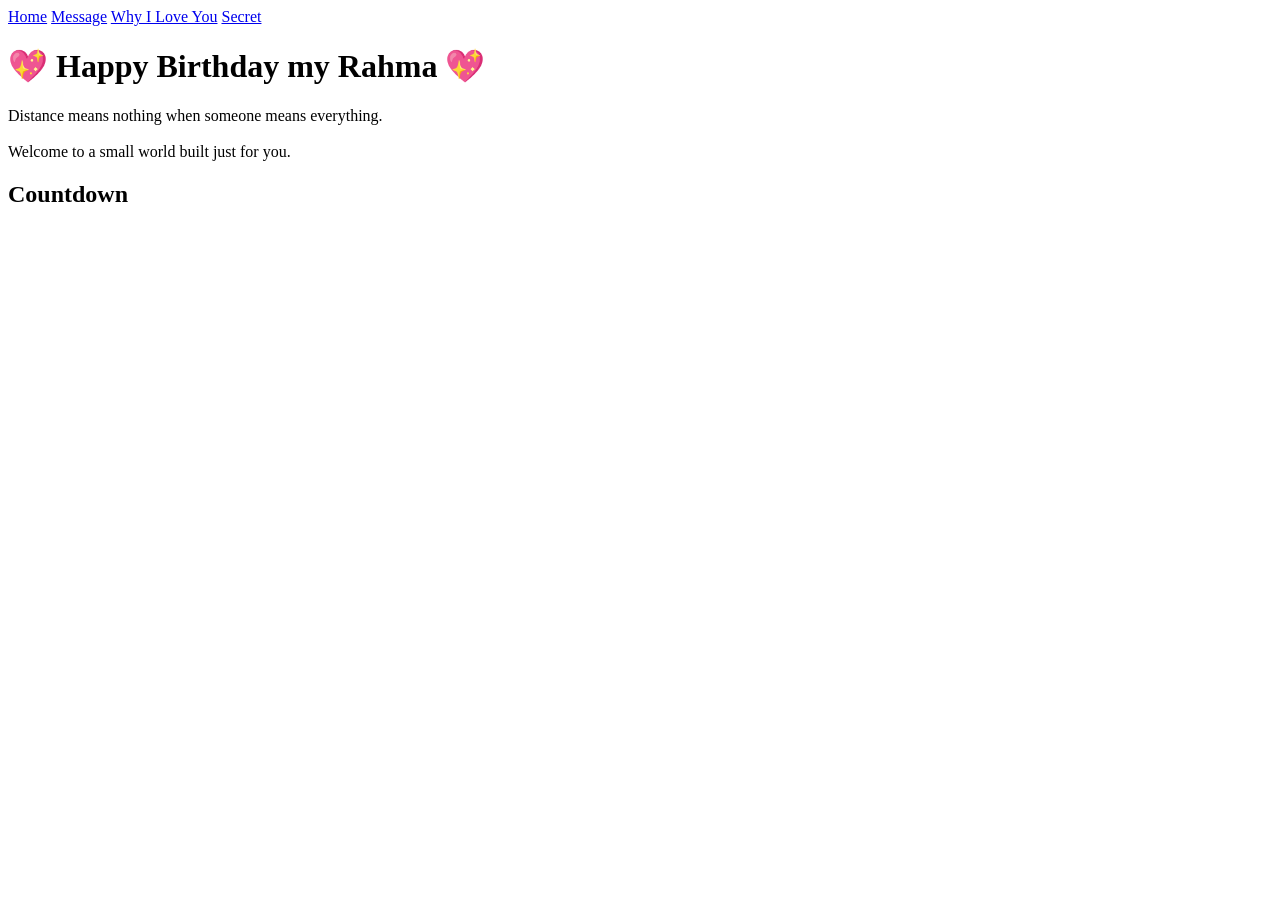
==== index.html @ 2f237ac2 "Add initial HTML structure for birthday page By Abdellah" ====
<!DOCTYPE html>
<html lang="en">
<head>
<meta charset="UTF-8">
<title>Rahma Birthday 💖</title>
<link rel="stylesheet" href="style.css">
</head>

<body>

<nav>
<a href="index.html">Home</a>
<a href="message.html">Message</a>
<a href="reasons.html">Why I Love You</a>
<a href="secret.html">Secret</a>
</nav>

<div class="container">

<h1>💖 Happy Birthday my Rahma 💖</h1>

<div class="card">
<p>
Distance means nothing when someone means everything.<br><br>
Welcome to a small world built just for you.
</p>
</div>

<div class="card">
<h2>Countdown</h2>
<p id="countdown"></p>
</div>

</div>

<script src="script.js"></script>
</body>
</html>
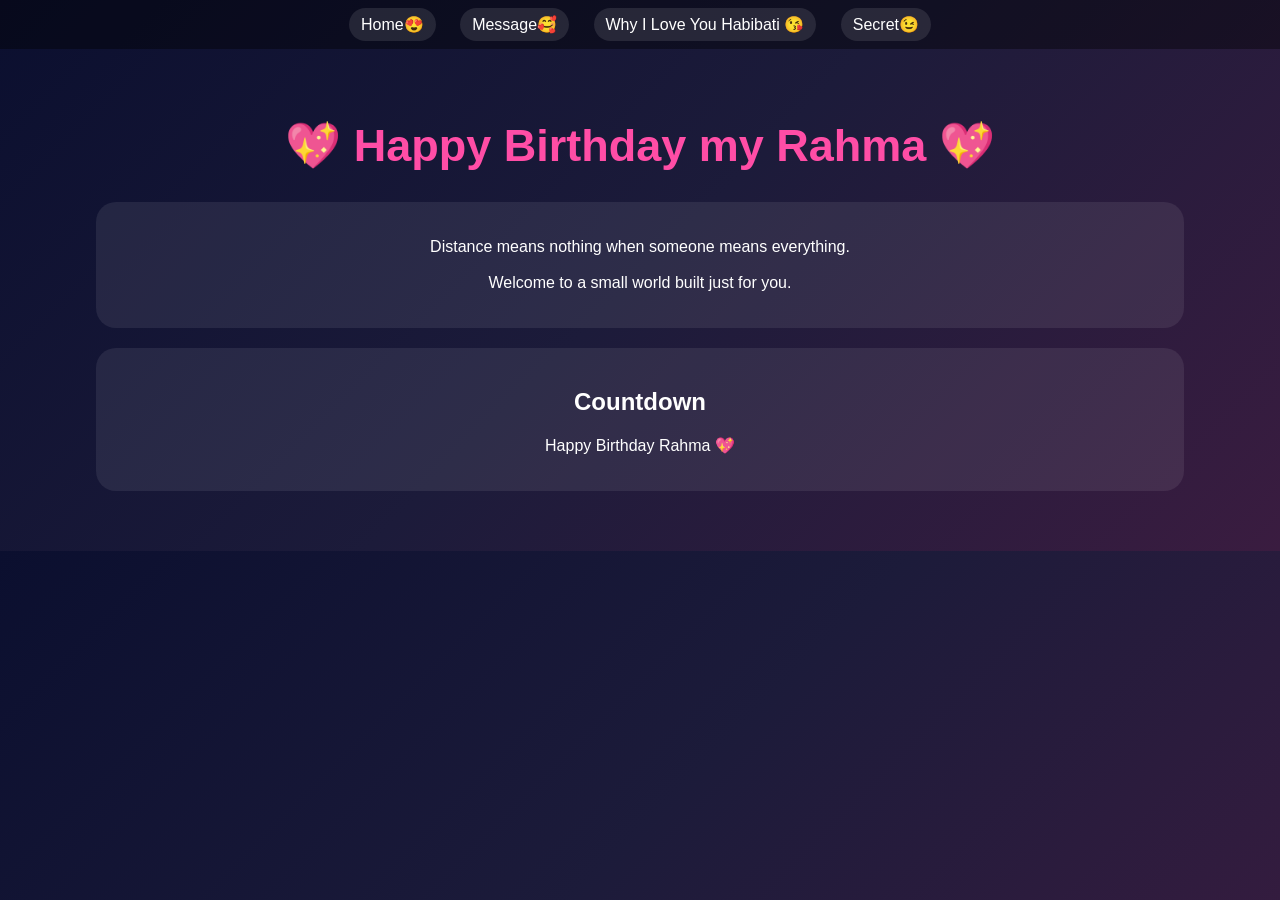
==== commit e4dd7663: "Add emojis to navigation links Updated navigation links with emojis for personalization." ====
--- a/index.html
+++ b/index.html
@@ -9,10 +9,10 @@
 <body>
 
 <nav>
-<a href="index.html">Home</a>
-<a href="message.html">Message</a>
-<a href="reasons.html">Why I Love You</a>
-<a href="secret.html">Secret</a>
+<a href="index.html">Home😍</a>
+<a href="message.html">Message🥰</a>
+<a href="reasons.html">Why I Love You Habibati 😘</a>
+<a href="secret.html">Secret😉</a>
 </nav>
 
 <div class="container">
--- a/style.css
+++ b/style.css
@@ -0,0 +1,39 @@
+body {
+    margin: 0;
+    font-family: "Segoe UI", sans-serif;
+    background: linear-gradient(135deg, #0b0f2f, #1c1b3a, #3a1c40);
+    color: white;
+    text-align: center;
+}
+
+nav {
+    padding: 15px;
+    background: rgba(0,0,0,0.4);
+}
+
+nav a {
+    color: white;
+    margin: 10px;
+    text-decoration: none;
+    padding: 8px 12px;
+    background: rgba(255,255,255,0.1);
+    border-radius: 20px;
+}
+
+.container {
+    width: 85%;
+    margin: auto;
+    padding: 40px;
+}
+
+h1 {
+    color: #ff4da6;
+    font-size: 45px;
+}
+
+.card {
+    background: rgba(255,255,255,0.08);
+    padding: 20px;
+    margin: 20px 0;
+    border-radius: 20px;
+}
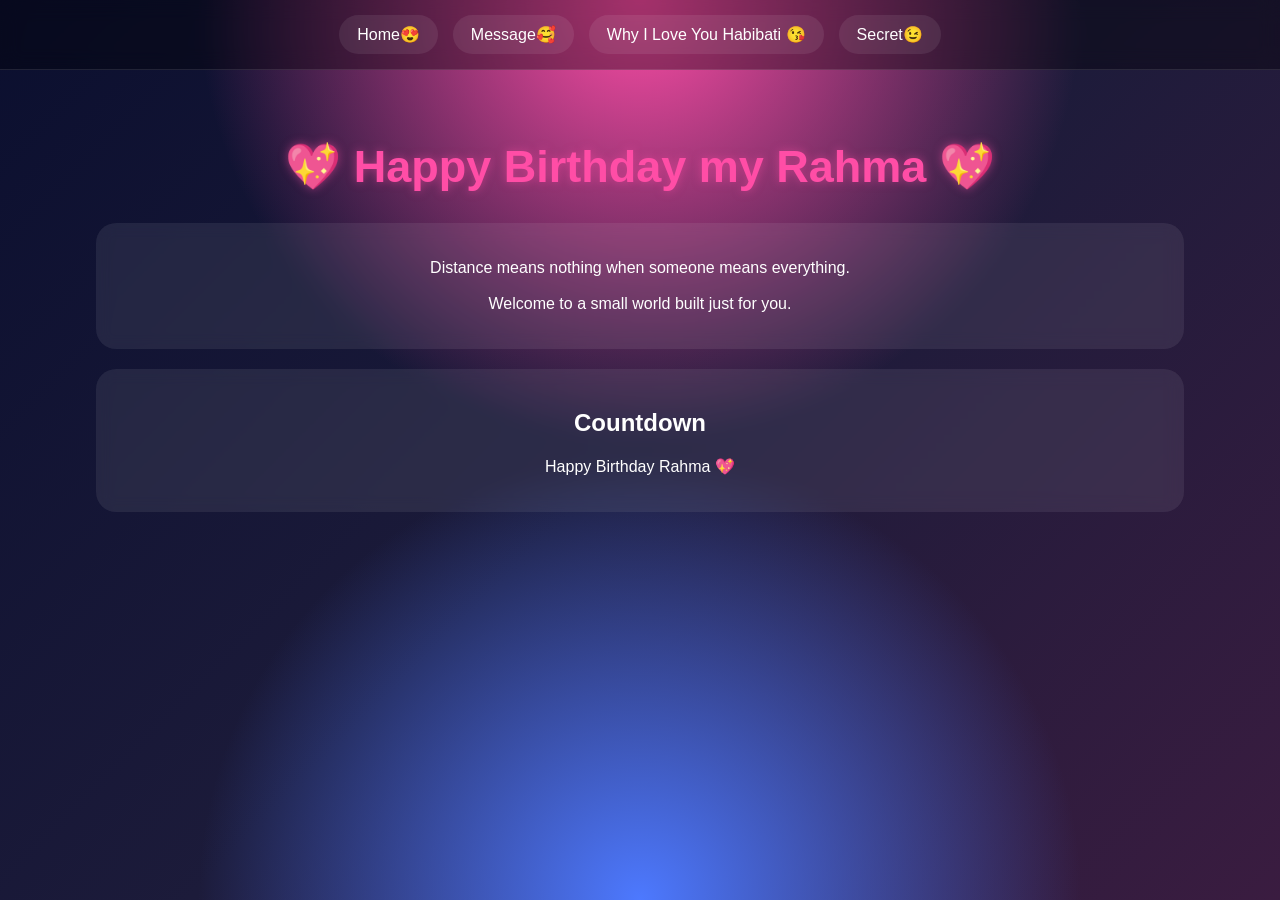
==== commit c2b08086: "Add class 'home' to body element" ====
--- a/index.html
+++ b/index.html
@@ -6,7 +6,7 @@
 <link rel="stylesheet" href="style.css">
 </head>
 
-<body>
+<body class="home">
 
 <nav>
 <a href="index.html">Home😍</a>
--- a/style.css
+++ b/style.css
@@ -1,39 +1,91 @@
 body {
     margin: 0;
     font-family: "Segoe UI", sans-serif;
-    background: linear-gradient(135deg, #0b0f2f, #1c1b3a, #3a1c40);
     color: white;
     text-align: center;
+    min-height: 100vh;
+    overflow-x: hidden;
 }
 
+/* 🌌 خلفية عامة مع حركة خفيفة */
+body::before {
+    content: "";
+    position: fixed;
+    top:0;
+    left:0;
+    width:100%;
+    height:100%;
+    background: radial-gradient(circle at top, #ff4da6, transparent 40%),
+                radial-gradient(circle at bottom, #4d79ff, transparent 40%),
+                linear-gradient(135deg, #0b0f2f, #1c1b3a, #3a1c40);
+    z-index: -1;
+    animation: moveBg 10s infinite alternate;
+}
+
+@keyframes moveBg {
+    from { filter: hue-rotate(0deg); }
+    to { filter: hue-rotate(30deg); }
+}
+
+/* 🔷 Navigation احترافي */
 nav {
+    position: sticky;
+    top: 0;
+    backdrop-filter: blur(10px);
+    background: rgba(0,0,0,0.35);
     padding: 15px;
-    background: rgba(0,0,0,0.4);
+    display: flex;
+    justify-content: center;
+    gap: 15px;
+    z-index: 1000;
+    border-bottom: 1px solid rgba(255,255,255,0.1);
 }
 
 nav a {
     color: white;
-    margin: 10px;
     text-decoration: none;
-    padding: 8px 12px;
-    background: rgba(255,255,255,0.1);
-    border-radius: 20px;
+    padding: 10px 18px;
+    border-radius: 25px;
+    background: rgba(255,255,255,0.08);
+    transition: 0.3s;
+    font-weight: 500;
 }
 
+nav a:hover {
+    background: #ff4da6;
+    transform: scale(1.1);
+}
+
+/* 📦 المحتوى */
 .container {
     width: 85%;
     margin: auto;
     padding: 40px;
+    animation: fadeIn 1s ease-in;
+}
+
+@keyframes fadeIn {
+    from { opacity: 0; transform: translateY(20px); }
+    to { opacity: 1; transform: translateY(0); }
 }
 
 h1 {
     color: #ff4da6;
     font-size: 45px;
+    text-shadow: 0 0 10px rgba(255,77,166,0.5);
 }
 
+/* 💳 البطاقات */
 .card {
     background: rgba(255,255,255,0.08);
     padding: 20px;
     margin: 20px 0;
     border-radius: 20px;
+    backdrop-filter: blur(8px);
+    transition: 0.3s;
 }
+
+.card:hover {
+    transform: translateY(-5px);
+    background: rgba(255,255,255,0.12);
+}
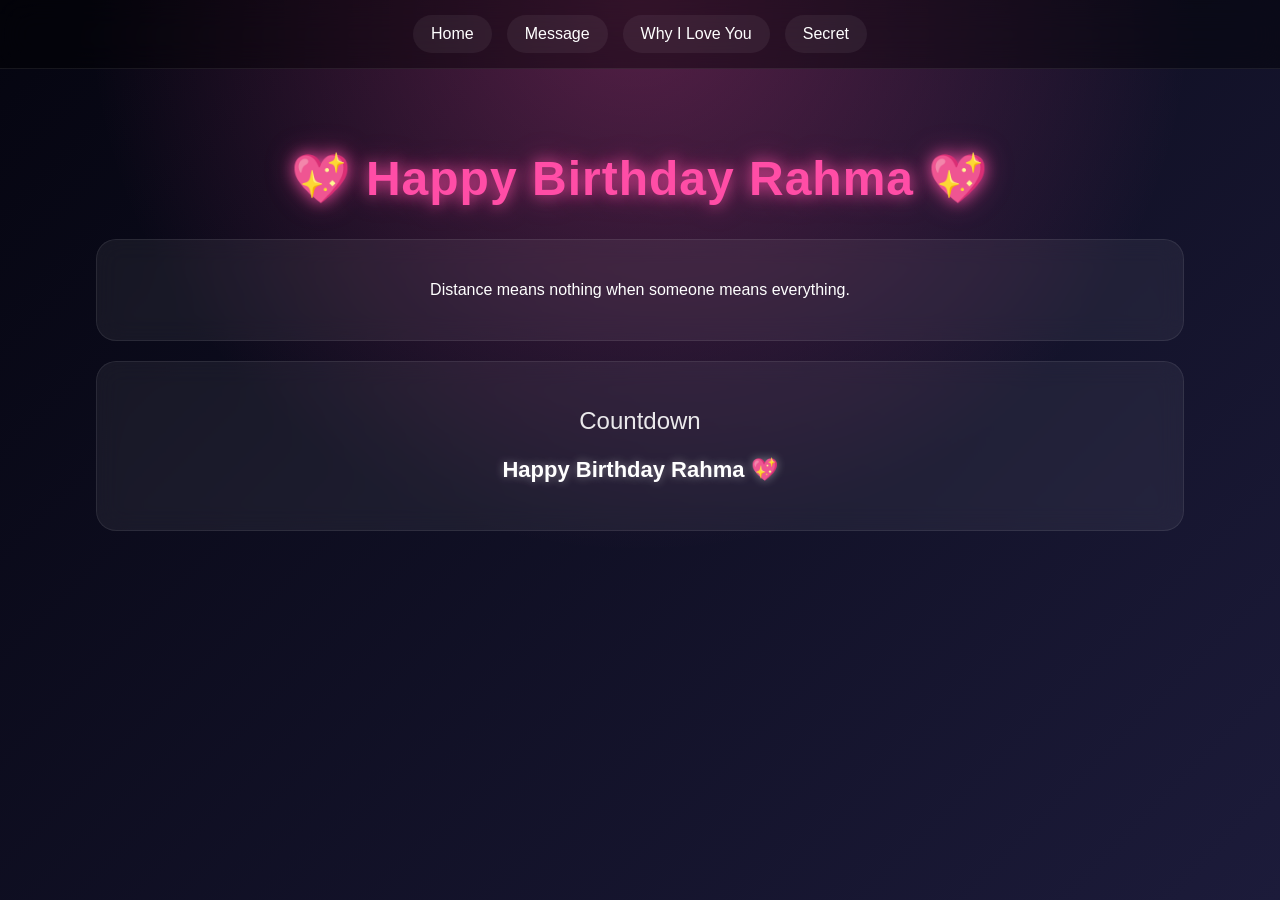
==== commit 448cb450: "Refactor HTML content and remove emojis" ====
--- a/index.html
+++ b/index.html
@@ -8,22 +8,21 @@
 
 <body class="home">
 
+<div class="hearts"></div>
+
 <nav>
-<a href="index.html">Home😍</a>
-<a href="message.html">Message🥰</a>
-<a href="reasons.html">Why I Love You Habibati 😘</a>
-<a href="secret.html">Secret😉</a>
+<a href="index.html">Home</a>
+<a href="message.html">Message</a>
+<a href="reasons.html">Why I Love You</a>
+<a href="secret.html">Secret</a>
 </nav>
 
 <div class="container">
 
-<h1>💖 Happy Birthday my Rahma 💖</h1>
+<h1>💖 Happy Birthday Rahma 💖</h1>
 
 <div class="card">
-<p>
-Distance means nothing when someone means everything.<br><br>
-Welcome to a small world built just for you.
-</p>
+<p>Distance means nothing when someone means everything.</p>
 </div>
 
 <div class="card">
--- a/style.css
+++ b/style.css
@@ -1,3 +1,7 @@
+/* =========================
+   🎬 CINEMATIC GLOBAL STYLE
+========================= */
+
 body {
     margin: 0;
     font-family: "Segoe UI", sans-serif;
@@ -5,87 +9,196 @@
     text-align: center;
     min-height: 100vh;
     overflow-x: hidden;
-}
-
-/* 🌌 خلفية عامة مع حركة خفيفة */
+    background: #000;
+}
+
+/* 🌌 طبقة سينمائية: ضباب + ضوء + حركة */
 body::before {
     content: "";
     position: fixed;
-    top:0;
-    left:0;
-    width:100%;
-    height:100%;
-    background: radial-gradient(circle at top, #ff4da6, transparent 40%),
-                radial-gradient(circle at bottom, #4d79ff, transparent 40%),
-                linear-gradient(135deg, #0b0f2f, #1c1b3a, #3a1c40);
+    inset: 0;
+    z-index: -2;
+    background: radial-gradient(circle at 20% 20%, rgba(255,77,166,0.25), transparent 40%),
+                radial-gradient(circle at 80% 80%, rgba(77,121,255,0.25), transparent 40%),
+                radial-gradient(circle at center, rgba(255,255,255,0.05), transparent 60%),
+                linear-gradient(135deg, #050510, #0b0f2f, #1c1b3a);
+    animation: cinematicGlow 12s infinite alternate ease-in-out;
+}
+
+/* 🌫️ طبقة ضباب خفيف متحرك */
+body::after {
+    content: "";
+    position: fixed;
+    inset: 0;
     z-index: -1;
-    animation: moveBg 10s infinite alternate;
-}
-
-@keyframes moveBg {
-    from { filter: hue-rotate(0deg); }
-    to { filter: hue-rotate(30deg); }
-}
-
-/* 🔷 Navigation احترافي */
+    background: url("https://i.imgur.com/3ZQ3ZQm.png");
+    opacity: 0.05;
+    animation: fogMove 20s linear infinite;
+}
+
+/* =========================
+   🎞️ ANIMATIONS
+========================= */
+
+@keyframes cinematicGlow {
+    0% { filter: brightness(1) contrast(1); }
+    100% { filter: brightness(1.2) contrast(1.1); }
+}
+
+@keyframes fogMove {
+    from { transform: translateX(0); }
+    to { transform: translateX(-200px); }
+}
+
+/* =========================
+   🎬 NAVBAR (سينمائي فاخر)
+========================= */
+
 nav {
     position: sticky;
     top: 0;
-    backdrop-filter: blur(10px);
-    background: rgba(0,0,0,0.35);
-    padding: 15px;
+    z-index: 1000;
     display: flex;
     justify-content: center;
     gap: 15px;
-    z-index: 1000;
-    border-bottom: 1px solid rgba(255,255,255,0.1);
-}
-
+    padding: 15px;
+    background: rgba(0,0,0,0.4);
+    backdrop-filter: blur(15px);
+    border-bottom: 1px solid rgba(255,255,255,0.08);
+}
+
+/* روابط سينمائية */
 nav a {
     color: white;
     text-decoration: none;
     padding: 10px 18px;
-    border-radius: 25px;
-    background: rgba(255,255,255,0.08);
-    transition: 0.3s;
-    font-weight: 500;
-}
-
+    border-radius: 30px;
+    background: rgba(255,255,255,0.06);
+    transition: 0.4s;
+    position: relative;
+    overflow: hidden;
+}
+
+/* Glow hover */
 nav a:hover {
-    background: #ff4da6;
-    transform: scale(1.1);
-}
-
-/* 📦 المحتوى */
+    background: rgba(255,77,166,0.9);
+    box-shadow: 0 0 20px rgba(255,77,166,0.6);
+    transform: scale(1.08);
+}
+
+/* =========================
+   🎥 MAIN CONTAINER
+========================= */
+
 .container {
     width: 85%;
     margin: auto;
-    padding: 40px;
-    animation: fadeIn 1s ease-in;
-}
-
-@keyframes fadeIn {
-    from { opacity: 0; transform: translateY(20px); }
-    to { opacity: 1; transform: translateY(0); }
-}
+    padding: 50px;
+    animation: fadeInUp 1.2s ease;
+}
+
+/* دخول سينمائي */
+@keyframes fadeInUp {
+    from {
+        opacity: 0;
+        transform: translateY(30px);
+        filter: blur(5px);
+    }
+    to {
+        opacity: 1;
+        transform: translateY(0);
+        filter: blur(0);
+    }
+}
+
+/* =========================
+   💖 TITLES (Glow effect)
+========================= */
 
 h1 {
+    font-size: 48px;
     color: #ff4da6;
-    font-size: 45px;
-    text-shadow: 0 0 10px rgba(255,77,166,0.5);
-}
-
-/* 💳 البطاقات */
+    text-shadow: 0 0 15px rgba(255,77,166,0.8),
+                 0 0 30px rgba(255,77,166,0.4);
+    letter-spacing: 1px;
+}
+
+h2 {
+    font-weight: 400;
+    color: #ffffff;
+    opacity: 0.9;
+}
+
+/* =========================
+   🎞️ CARDS (Cinema Glass)
+========================= */
+
 .card {
-    background: rgba(255,255,255,0.08);
-    padding: 20px;
+    background: rgba(255,255,255,0.06);
+    padding: 25px;
     margin: 20px 0;
     border-radius: 20px;
-    backdrop-filter: blur(8px);
-    transition: 0.3s;
-}
-
+    backdrop-filter: blur(12px);
+    border: 1px solid rgba(255,255,255,0.08);
+    transition: 0.4s ease;
+}
+
+/* hover cinematic */
 .card:hover {
-    transform: translateY(-5px);
-    background: rgba(255,255,255,0.12);
-}
+    transform: translateY(-8px) scale(1.02);
+    box-shadow: 0 0 25px rgba(255,77,166,0.2);
+}
+
+/* =========================
+   ⏳ COUNTDOWN (dramatic)
+========================= */
+
+#countdown {
+    font-size: 22px;
+    font-weight: bold;
+    color: #ffffff;
+    text-shadow: 0 0 10px rgba(255,255,255,0.4);
+}
+
+/* =========================
+   🎬 PAGE THEMES
+========================= */
+
+body.home::before {
+    background: radial-gradient(circle at top, rgba(255,77,166,0.3), transparent 50%),
+                linear-gradient(135deg, #050510, #1c1b3a);
+}
+
+body.message::before {
+    background: radial-gradient(circle at center, rgba(255,77,166,0.35), transparent 60%),
+                linear-gradient(135deg, #0b0f2f, #1a1a40);
+}
+
+body.reasons::before {
+    background: radial-gradient(circle at top right, rgba(77,121,255,0.3), transparent 50%),
+                linear-gradient(135deg, #050510, #0b0f2f);
+}
+
+body.secret::before {
+    background: radial-gradient(circle at center, rgba(0,255,204,0.25), transparent 60%),
+                linear-gradient(135deg, #050510, #1c1b3a);
+}
+
+/* =========================
+   📱 MOBILE CINEMATIC FIX
+========================= */
+
+@media (max-width: 600px) {
+    h1 {
+        font-size: 32px;
+    }
+
+    nav {
+        flex-wrap: wrap;
+    }
+
+    .container {
+        width: 92%;
+        padding: 25px;
+    }
+}
